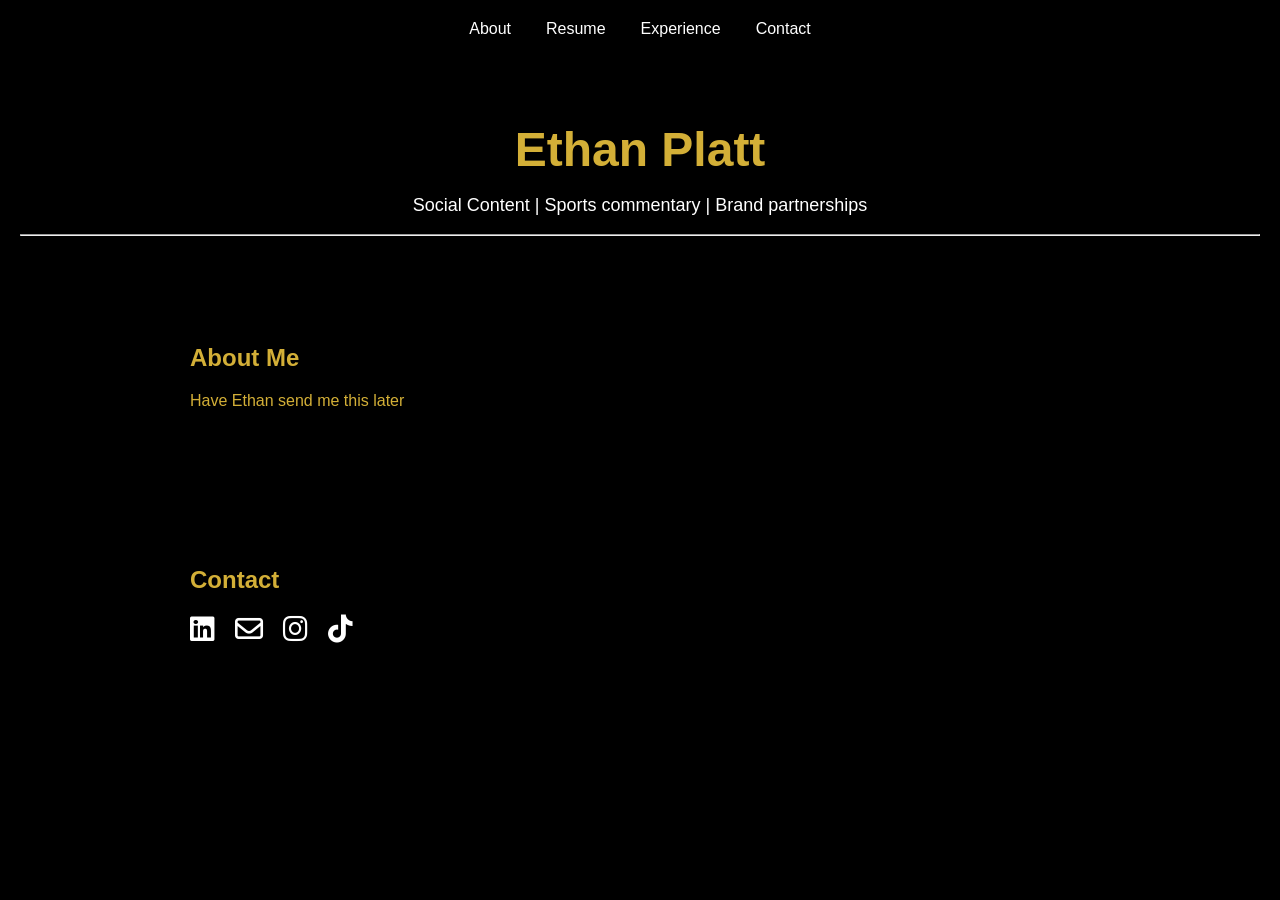
==== index.html @ 233ffcbc "initial commit" ====
<!DOCTYPE html>
<html lang="en">
    <head>
        <meta charset="UTF-8">
        <meta name="viewport" content="width=device-width, initial-scale=1.0">
        <title>Ethan Platt | Portfolio</title>

        <link rel="stylesheet" href="style.css">
        <link rel="stylesheet" href="https://cdnjs.cloudflare.com/ajax/libs/font-awesome/6.5.1/css/all.min.css">
    </head>
    <body>

        <nav>
            <ul>
                <li><a href="#about">About</a></li>
                <li><a href="#resume">Resume</a></li>
                <li><a href="#experience">Experience</a></li>
                <li><a href="#contact">Contact</a></li>
            </ul>
        </nav>

        <header class="hero fade-in">
            <h1>Ethan Platt</h1>
            <p>Social Content | Sports commentary | Brand partnerships</p>
            <hr>
        </header>

    <section class="fade-in" id="about">
    <h2>About Me</h2>
    <p>
        Have Ethan send me this later
    </p>
    </section>

    <section class="fade-in" id="contact">
        <h2>Contact</h2>

        <div class="contact-icons">
            <a href="https://www.linkedin.com/in/ethan-platt-7206a6261/" target="_blank">
                <i class="fa-brands fa-linkedin"></i>
            </a>

            <a href="mailto:ethanmichaelplatt@gmail.com">
                <i class="fa-regular fa-envelope"></i>
            </a>

            <a href="https://www.instagram.com/plattinumla/" target="_blank">
                <i class="fa-brands fa-instagram"></i>
            </a>

            <a href="https://www.tiktok.com/@plattinumla" target="_blank"> 
                <i class="fa-brands fa-tiktok"></i>
            </a>
        </div>
    </section>
    <script src="script.js"></script>
    </body>
</html>
---- style.css ----
/* ===== GLOBAL ===== */
html {
    scroll-behavior: smooth;
}

body {
    font-family: Arial, sans-serif;
    margin: 0;
    background: #000000;
    color: rgb(211, 175, 55);
    padding-top: 70px;
}

/* ===== NAVBAR ===== */
nav {
    position: fixed;   
    top: 0;
    left: 0;
    width: 100%;
    background: #000000;
    text-align: center;
    padding: 20px 0;
    z-index: 1000;
}

nav h1 {
    margin: 0 0 15px 0;
    font-size: 36px;
}

nav ul {
    list-style: none;
    display: flex;
    justify-content: center;
    gap: 35px;
    margin: 0;
    padding: 0;
}

nav a {
    color: white;
    text-decoration: none;
}

nav a:hover {
    color: #38bdf8;
}

/* ===== SECTIONS ===== */
section {
    padding: 60px 20px;
    max-width: 900px;
    margin: auto;
}

/* ===== HERO ===== */
.hero {
    text-align: center;
    padding: 20px 20px;
}

.hero h1 {
    font-size: 48px;
    margin-bottom: 10px;
}

.hero p {
    font-size: 18px;
    color: #ffffff;
}

/* ===== FADE ANIMATION ===== */
.fade-in {
    opacity: 0;
    transform: translateY(30px);
    transition: opacity 0.8s ease, transform 0.8s ease;
}

.fade-in.show {
    opacity: 1;
    transform: translateY(0);
}

/* ===== CONTACT FORM ===== */
.contact-section {
    max-width: 760px;
    margin: auto;
}

.contact-section h2 {
    font-size: 42px;
    font-weight: normal;
    margin-bottom: 45px;
}

.required-note {
    font-style: italic;
    font-size: 14px;
    margin-bottom: 20px;
}

.required-note span,
.form-group span {
    color: red;
}

.contact-form {
    width: 100%;
}

.form-row {
    display: flex;
    gap: 55px;
}

.form-group {
    display: flex;
    flex-direction: column;
    margin-bottom: 25px;
    flex: 1;
}

.form-group label {
    font-size: 26px;
    margin-bottom: 6px;
}

.form-group input,
.form-group textarea {
    background: #e0e0e0;
    border: none;
    padding: 12px;
    font-size: 18px;
}

.form-group input {
    height: 28px;
}

.form-group textarea {
    height: 125px;
    resize: none;
}

.full-width {
    max-width: 520px;
}

.contact-form button {
    margin-top: 20px;
    background: black;
    color: white;
    border: none;
    padding: 16px 38px;
    font-weight: bold;
    font-size: 15px;
    cursor: pointer;
}

.contact-form button:hover {
    background: #333;
}

/* ===== CONTACT ICONS ===== */
.contact-icons {
    display: flex;
    gap: 20px;
    margin-top: 15px;
}

.contact-icons a {
    color: #ffffff;
    font-size: 28px;
    text-decoration: none;
}

.contact-icons a:hover {
    color: #38bdf8
}
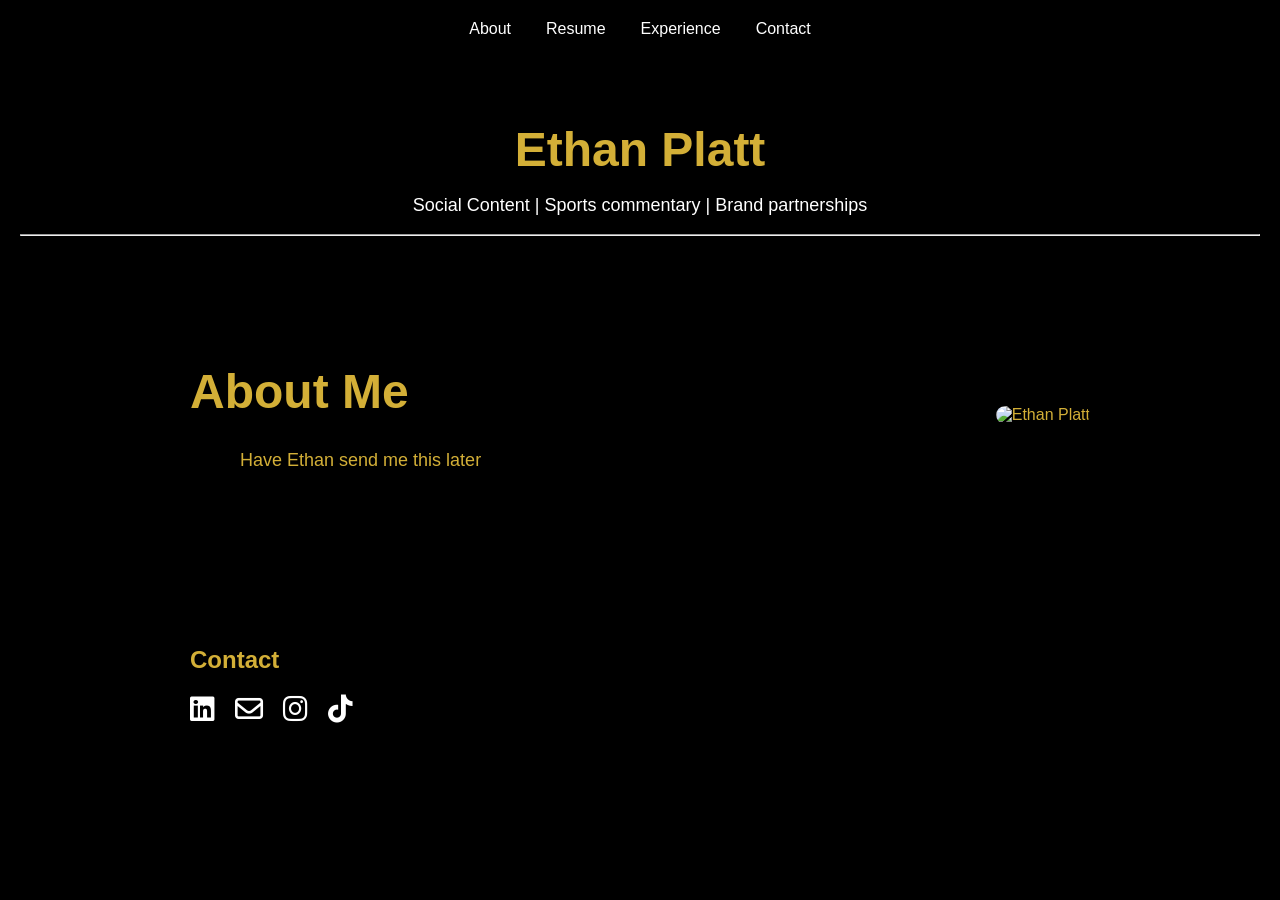
==== commit bcafcb29: "added headshot to about page" ====
--- a/index.html
+++ b/index.html
@@ -25,11 +25,19 @@
             <hr>
         </header>
 
-    <section class="fade-in" id="about">
-    <h2>About Me</h2>
-    <p>
-        Have Ethan send me this later
-    </p>
+    <section class="fade-in">
+        <div class="about-container">
+            <div class="about-text">
+                <h2>About Me</h2>
+                <p style="text-indent: 50px">
+                    Have Ethan send me this later
+                </p>
+            </div>
+
+            <div class="about-image">
+                <img src="images/headshot.JPEG" alt="Ethan Platt">
+            </div>
+        </div>
     </section>
 
     <section class="fade-in" id="contact">
--- a/style.css
+++ b/style.css
@@ -69,6 +69,41 @@
     color: #ffffff;
 }
 
+/* ===== ABOUT ===== */
+.about-container {
+    display: flex;
+    align-items: center;
+    justify-content: space-between;
+    gap: 60px;
+}
+
+.about-text {
+    flex: 1;
+}
+
+.about-text h2 {
+    font-size: 48px;
+    margin-bottom: 25px;
+}
+
+.about-text p {
+    font-size: 18px;
+    line-height: 1.8;
+    margin-bottom: 30px;
+}
+
+.about-highlight {
+    font-size: 28px;
+    font-weight: bold;
+    line-height: 1.5;
+}
+
+.about-image img {
+    width: 350px;
+    border-radius: 12px;
+    object-fit: cover;
+}
+
 /* ===== FADE ANIMATION ===== */
 .fade-in {
     opacity: 0;
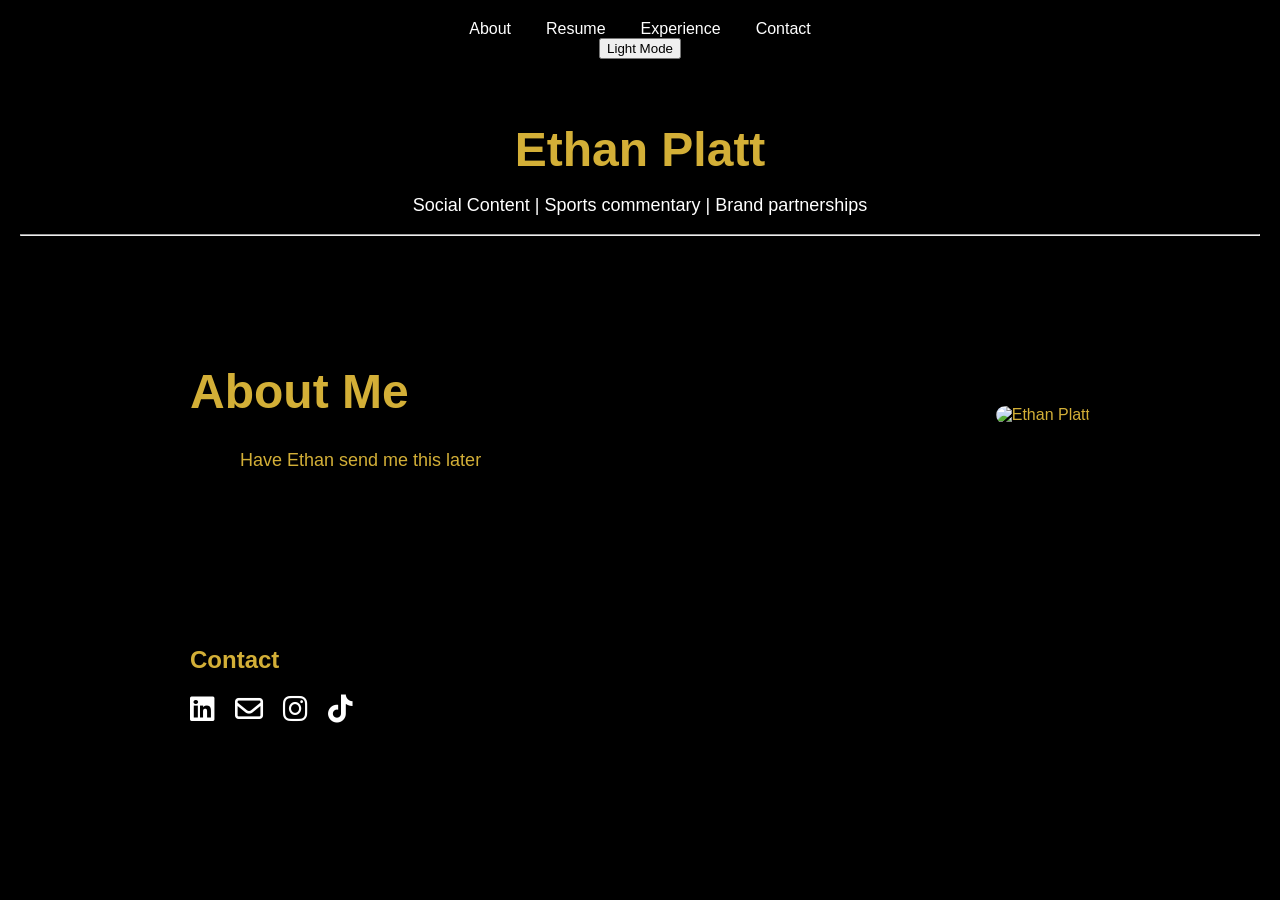
==== commit e0438ea8: "added theme changing options" ====
--- a/index.html
+++ b/index.html
@@ -15,8 +15,10 @@
                 <li><a href="#about">About</a></li>
                 <li><a href="#resume">Resume</a></li>
                 <li><a href="#experience">Experience</a></li>
-                <li><a href="#contact">Contact</a></li>
+                <li><a href="https://raperzac05-crypto.github.io/EPP-Test/contact.html">Contact</a></li>
             </ul>
+
+            <button id="theme-toggle" aria-label="theme-toggle">Light Mode</button>
         </nav>
 
         <header class="hero fade-in">
--- a/style.css
+++ b/style.css
@@ -69,41 +69,6 @@
     color: #ffffff;
 }
 
-/* ===== ABOUT ===== */
-.about-container {
-    display: flex;
-    align-items: center;
-    justify-content: space-between;
-    gap: 60px;
-}
-
-.about-text {
-    flex: 1;
-}
-
-.about-text h2 {
-    font-size: 48px;
-    margin-bottom: 25px;
-}
-
-.about-text p {
-    font-size: 18px;
-    line-height: 1.8;
-    margin-bottom: 30px;
-}
-
-.about-highlight {
-    font-size: 28px;
-    font-weight: bold;
-    line-height: 1.5;
-}
-
-.about-image img {
-    width: 350px;
-    border-radius: 12px;
-    object-fit: cover;
-}
-
 /* ===== FADE ANIMATION ===== */
 .fade-in {
     opacity: 0;
@@ -114,6 +79,164 @@
 .fade-in.show {
     opacity: 1;
     transform: translateY(0);
+}
+
+/* ===== THEME TOGGLE ===== */
+.theme-toggle {
+    position: absolute;
+    right: 25px;
+    top: 15px;
+    background: #38bdf8;
+    color: #020617;
+    border: none;
+    padding: 8px 14px;
+    border-radius: 6px;
+    font-weight: bold;
+    cursor: pointer;
+}
+
+/* ===== LIGHT MODE ===== */
+body.light-mode {
+    background: #f8fafc;
+    color: #020617;
+}
+
+body.light-mode nav {
+    background: #e2e8f0;
+}
+
+body.light-mode nav a,
+body.light-mode .contact-icons a {
+    color: #020617;
+}
+
+body.light-mode .project-card,
+body.light-mode .experience-card {
+    background: #e2e8f0;
+}
+
+body.light-mode .hero p,
+body.light-mode .role,
+body.light-mode .date {
+    color: #475569;
+}
+
+body.light-mode .location {
+    color: #334155;
+}
+
+body.light-mode .contact-icons a:hover {
+    color: #38bdf8;
+}
+
+/* ===== MOBILE RESPONSIVE ===== */
+@media (max-width: 768px) {
+    body {
+        padding-top: 90px;
+    }
+
+    nav ul {
+        flex-wrap: wrap;
+        gap: 18px;
+        font-size: 14px;
+    }
+
+    .theme-toggle {
+        position: static;
+        margin-top: 15px;
+    }
+
+    .hero h1 {
+        font-size: 36px;
+    }
+
+    .hero p {
+        font-size: 16px;
+    }
+
+    section {
+        padding: 40px 18px;
+    }
+
+    .about-container {
+        flex-direction: column;
+        text-align: center;
+        gap: 30px;
+    }
+
+    .about-text h2 {
+        font-size: 36px;
+    }
+
+    .about-text p {
+        font-size: 16px;
+        line-height: 1.6;
+    }
+
+    .about-highlight {
+        font-size: 20px;
+    }
+
+    .about-image img {
+        width: 260px;
+        max-width: 100%;
+    }
+
+    .experience-header {
+        flex-direction: column;
+    }
+
+    .date {
+        white-space: normal;
+    }
+
+    .form-row {
+        flex-direction: column;
+        gap: 0;
+    }
+
+    .full-width {
+        max-width: 100%;
+    }
+
+    .form-group label {
+        font-size: 22px;
+    }
+}
+
+/* ===== ABOUT ===== */
+.about-container {
+    display: flex;
+    align-items: center;
+    justify-content: space-between;
+    gap: 60px;
+}
+
+.about-text {
+    flex: 1;
+}
+
+.about-text h2 {
+    font-size: 48px;
+    margin-bottom: 25px;
+}
+
+.about-text p {
+    font-size: 18px;
+    line-height: 1.8;
+    margin-bottom: 30px;
+}
+
+.about-highlight {
+    font-size: 28px;
+    font-weight: bold;
+    line-height: 1.5;
+}
+
+.about-image img {
+    width: 350px;
+    border-radius: 12px;
+    object-fit: cover;
 }
 
 /* ===== CONTACT FORM ===== */
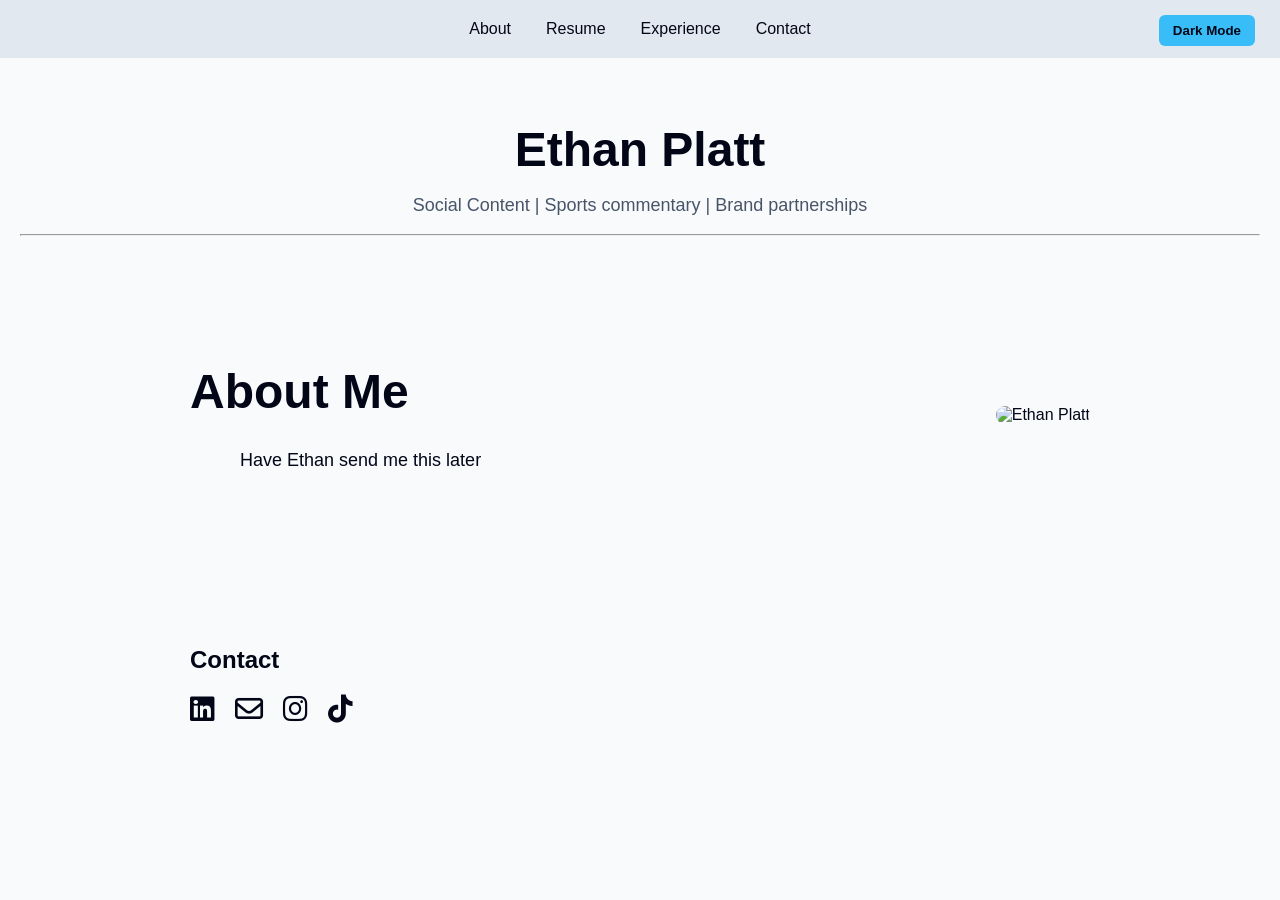
==== commit 9a628fc2: "bug fix" ====
--- a/index.html
+++ b/index.html
@@ -18,7 +18,7 @@
                 <li><a href="https://raperzac05-crypto.github.io/EPP-Test/contact.html">Contact</a></li>
             </ul>
 
-            <button id="theme-toggle" aria-label="theme-toggle">Light Mode</button>
+            <button id="theme-toggle" class="theme-toggle">Light Mode</button>
         </nav>
 
         <header class="hero fade-in">
